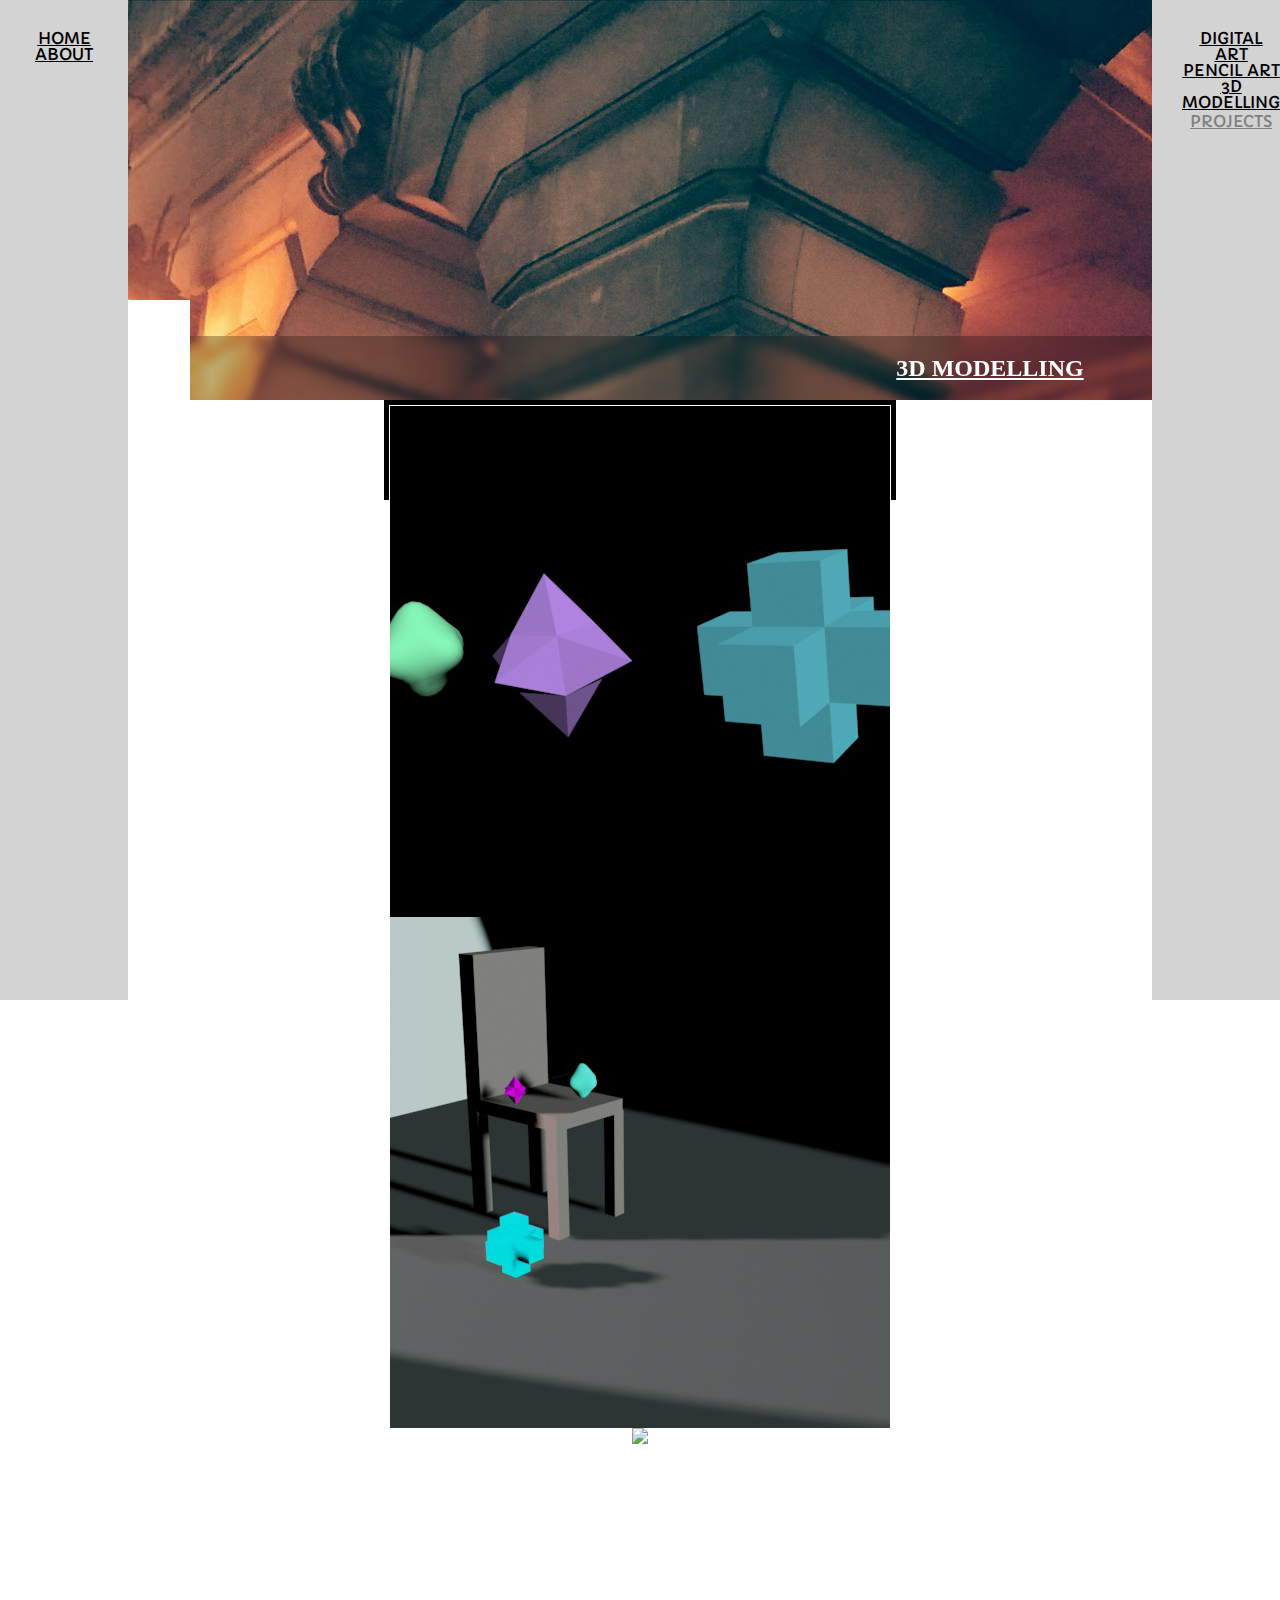
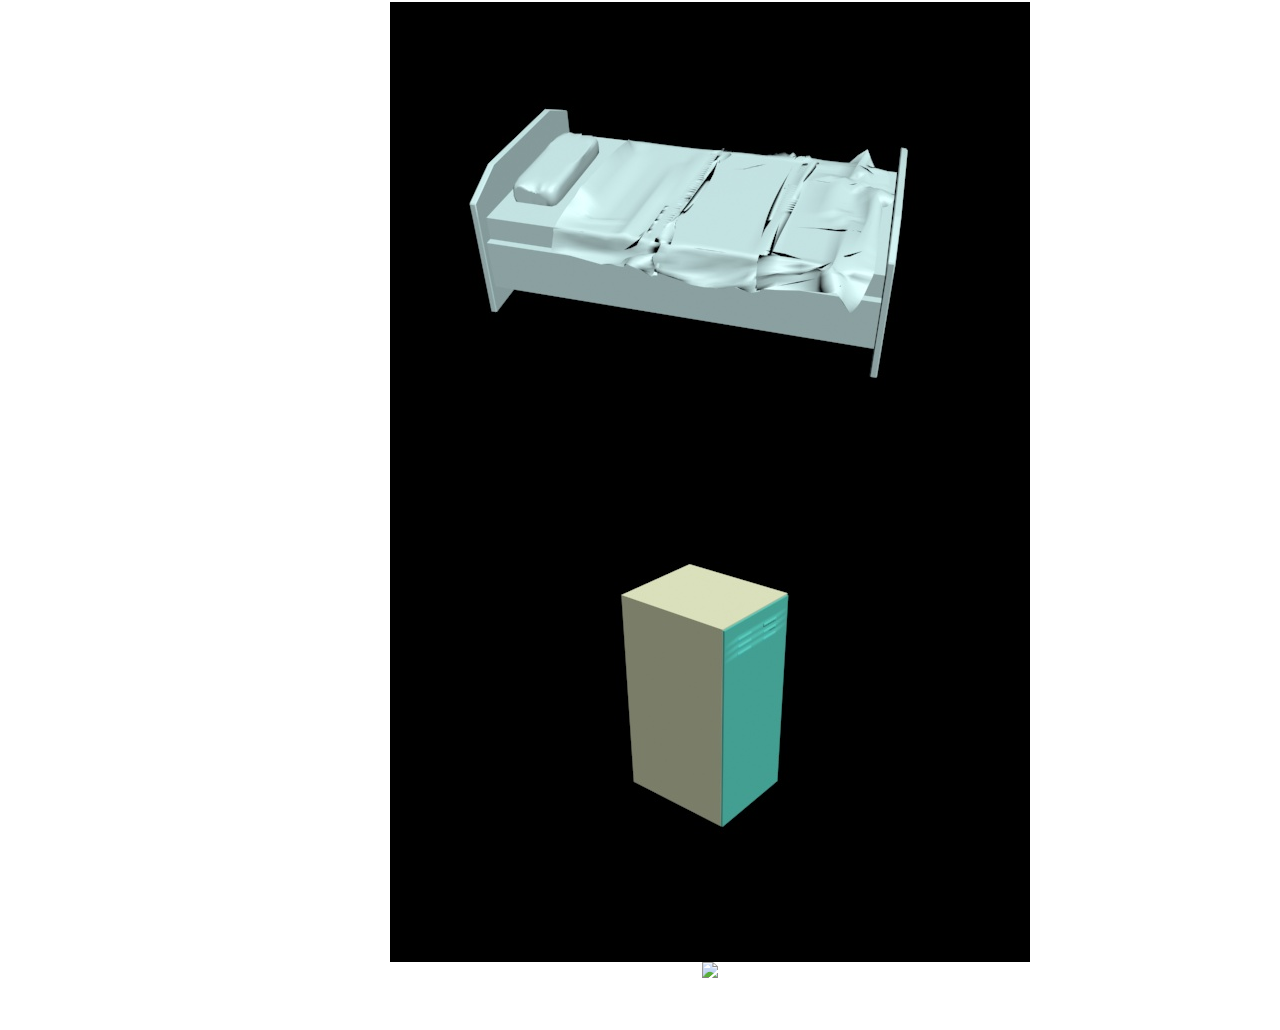
==== 3d-models.html @ c1104587 "portfolio" ====
<html>
<head>
	<link rel="stylesheet" type="text/css" href="css/reset.css">
	<link rel="stylesheet" type="text/css" href="css/models.css">
	<link href="https://fonts.googleapis.com/css?family=Alegreya+Sans|Capriola" rel="stylesheet">
	<title>3D Models</title>
	<script src="http://ajax.googleapis.com/ajax/libs/jquery/1/jquery.min.js"></script>
<script src="http://malsup.github.com/jquery.cycle2.js"></script>
</head>
<body>


			
		</video>
  </div>

<div class="columns">
	<div class="leftside">
		<nav>
			<ul>
				<li><a href="index.html">HOME</a></li>
				<li><a href="about.html">ABOUT</a></li>

			</ul>
		</nav>
	</div>
<div class="middle-container">
	<div class="middle">

<div class="module">
  
  <header>
    <h1>
      3D MODELLING 
    </h1>
  </header>
</div>

	</div>
	<div class="middle2">
	
	<div class="container">	
		<div class="cycle-slideshow"
		   data-cycle-timeout="15"
    		data-cycle-prev="#prev"
    		data-cycle-next="#next">
    		<img src="images/3dshapes.jpg">
    		<img src="images/chairandshapes3.jpg">
    		<img src="images/Capturesword.jpg">
    		<div class="desc">All 3D shapes were made in 3D Studio Max</div>
		</div>

	</div>

	
	<div class="container">	
		<div class="cycle-slideshow"
		   data-cycle-timeout="15"
    		data-cycle-prev="#prev"
    		data-cycle-next="#next">
    		<img src="images/bedrender.jpg">
    		<img src="images/cabinetrender.jpg">
    		<img src="images/Computerrender.jpg">
    		<div class="desc">All 3D shapes were made in 3D Studio Max then imported into Unreal</div>
		</div>

	</div>



	</div>
</div>
	<div class="rightside">
		<nav>
			<ul>
				<li><a href="digital-art.html">DIGITAL ART</a></li>
				<li><a href="pencil.html">PENCIL ART</a></li>
				<li><a href="3d-models.html">3D MODELLING</a></li>
				<div class="dropdown">
  					<button class="dropbtn">PROJECTS</button>
  					<div class="dropdown-content">
    				<a href="room.html">Rooms</a>
    				<a href="morbus.html">Morbus</a>
  					</div>
			</ul>
		</nav>
	</div>

</div>
</body>
</html>
---- css/models.css ----
@media only screen and (min-width: 800px) {

.columns {
	display: flex;
	align-content: row;
	width: 100%;


	

}


.leftside {
	background-color: #D3D3D3;
	width: 10%;
	height:1000px;
	font-family: 'Capriola', sans-serif;
	position: fixed;
	
	
	
}

.rightside {
	background-color: #D3D3D3;
	width: 10%;
	height:1000px;
	font-family: 'Capriola', sans-serif;
	position: fixed;
	left: 90%;

}

.container {
	display: flex;
	justify-content: space-around;
   padding-top: 100px;

}



.cycle-slideshow {
	
	margin: 5px;
    border: 1px solid 	#FFFFFF;
    text-align: center;
    }




.center {
	colour: white;
	font-family: 'Alegreya Sans', sans-serif;
	text-align: center;

}


nav	{
	display: flex;
	justify-content: space-around;
}

a:visited {
    color: grey;
}

a:hover {
	color: white;
}

a:link {
  color: black;
 }

ul {
    list-style-type: none;
    margin: 0;
    padding: 30;
    text-align: center;
    justify-content: space-between;
    text-decoration: underline;
}

.middle {
	height: 300px;
	width: 100%;
	background-image: url("../images/nottingham2.jpg");
	background-size: cover;
    background-attachment: fixed;


}

.middle2 {
	height: 200px;
	width: 40%;
	background-color: black;
	margin: auto;
	align-content:column;
	
}

div.img {
    margin: 5px;
    border: 1px solid 	#FFFFFF;
    float: left;
    width: 180px;
    justify-content: center;

}

div.img:hover {
    border: 1px solid 	#FFFFFF;
}

div.img img {
    width: 100%;
    height: auto;
    margin: auto;
}

div.desc {
    padding: 15px;
    text-align: center;
    color: white;
    font-family: 'Alegreya Sans', sans-serif;
}	
	



.middle-container {
	align-content: column;
	width: 100%;
	

}

h1 {
    text-align: center;
    text-decoration: underline;
     font-size: 24px;
}


/*header*/

.module {
  background: url("../images/nottingham2.jpg");
  background-attachment: fixed;
  width: 1600px;
  height: 400px;
  position: relative;
  overflow: hidden;
  margin: 0px 190px;
}
.module > header {
  position: absolute;
  bottom: 0;
  left: 0;
  width: 100%;
  padding: 20px 10px;
  background: inherit;
  background-attachment: fixed;
  overflow: hidden;
}
.module > header::before {
  content: "";
  position: absolute;
  top: -20px;
  left: 0;
  width: 200%;
  height: 200%;
  background: inherit;
  background-attachment: fixed;
  -webkit-filter: blur(4px);
  filter: blur(4px);
}
.module > header::after {
  content: "";
  position: absolute;
  top: 0;
  left: 0;
  width: 100%;
  height: 100%;
  background: rgba(0, 0, 0, 0.25)
}
.module > header > h1 {
  margin: 0;
  color: white;
  position: relative;
  z-index: 1;
}

* {
  box-sizing: border-box;
}






/* Dropdown Button */
.dropbtn {
    
    color: grey; 
    font-size: 16px;
    border: none;
    cursor: pointer;
    font-family: 'Capriola', sans-serif;
    text-decoration: underline;
    background-color: #D3D3D3;

}

/* The container <div> - needed to position the dropdown content */
.dropdown {
    position: relative;
    display: inline-block;
    font-family: 'Capriola', sans-serif;
}

/* Dropdown Content (Hidden by Default) */
.dropdown-content {
    display: none;
    position: absolute;
    background-color: #f9f9f9;
    min-width: 160px;
   
   
}

/* Links inside the dropdown */
.dropdown-content a {
    color: black;
    text-decoration: none;
    display: block;
    font-family: 'Capriola', sans-serif;
}



/* Show the dropdown menu on hover */
.dropdown:hover .dropdown-content {
    display: block;
}

}
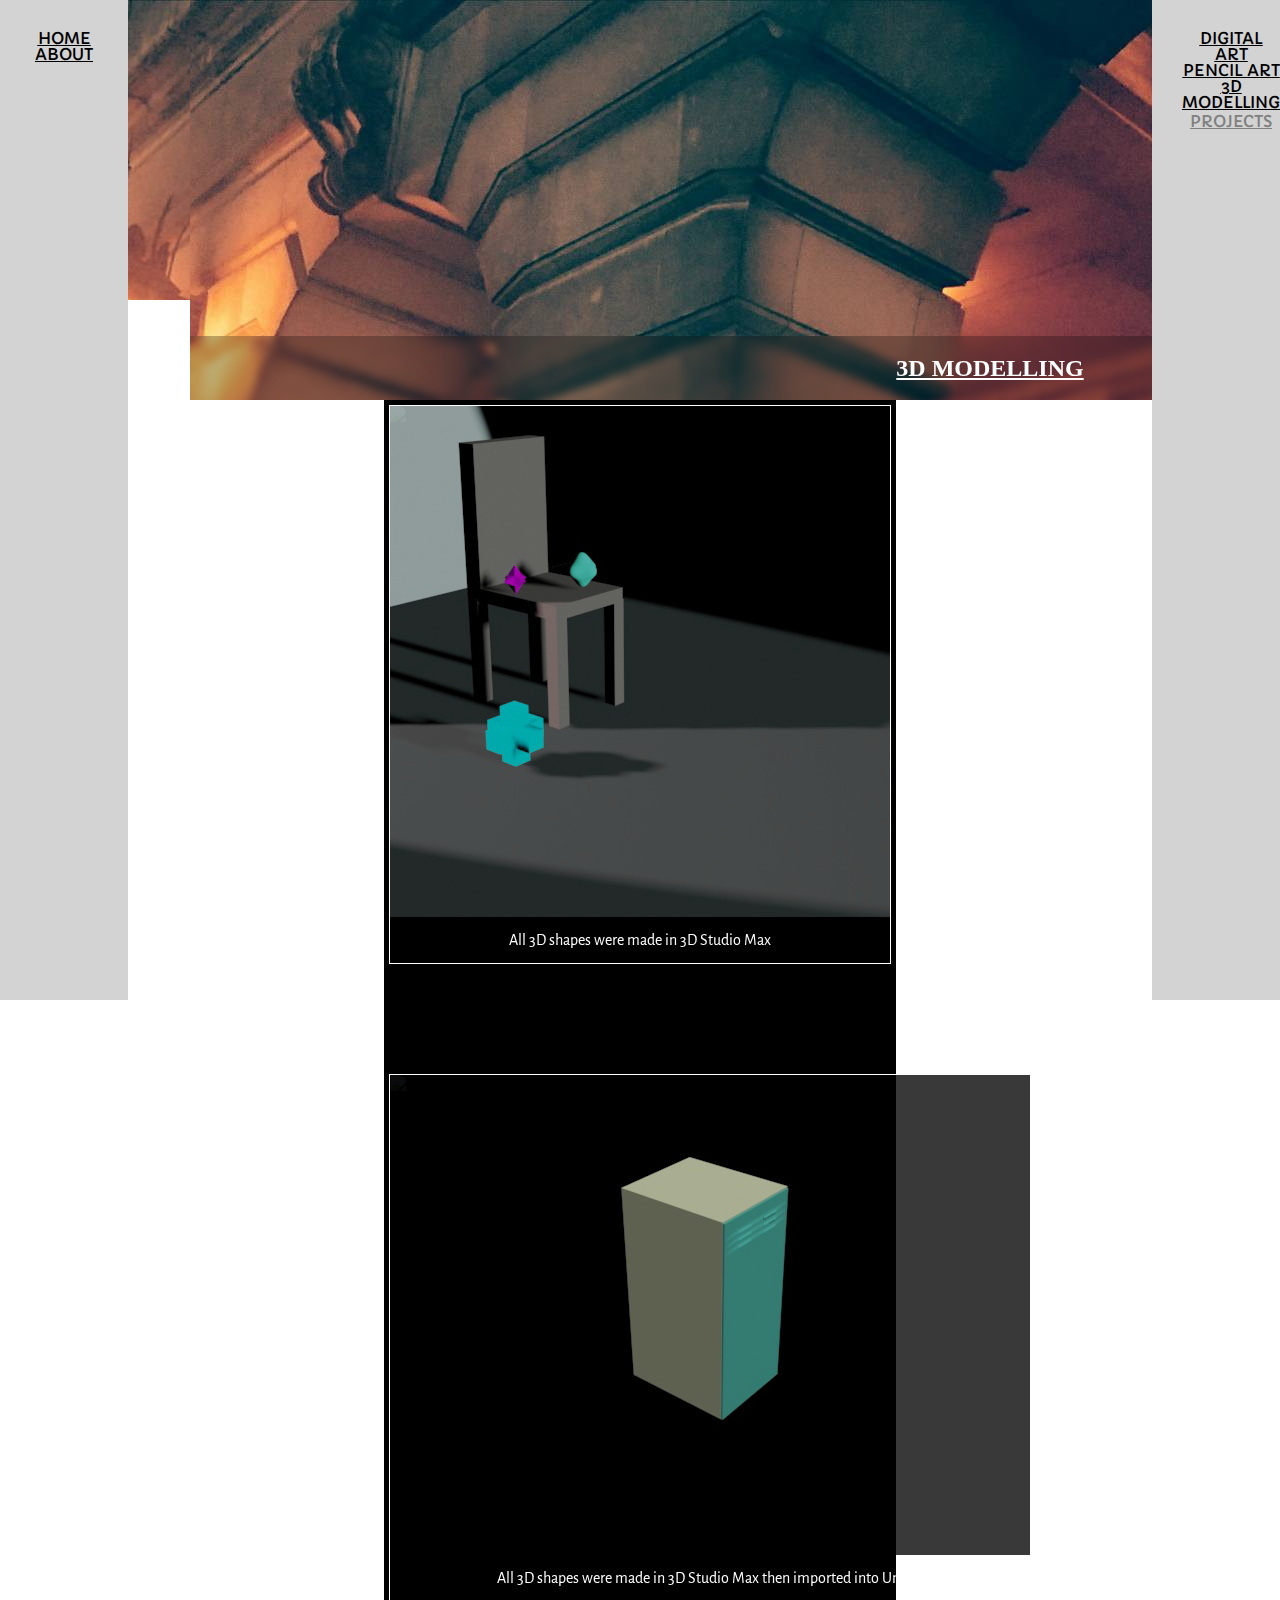
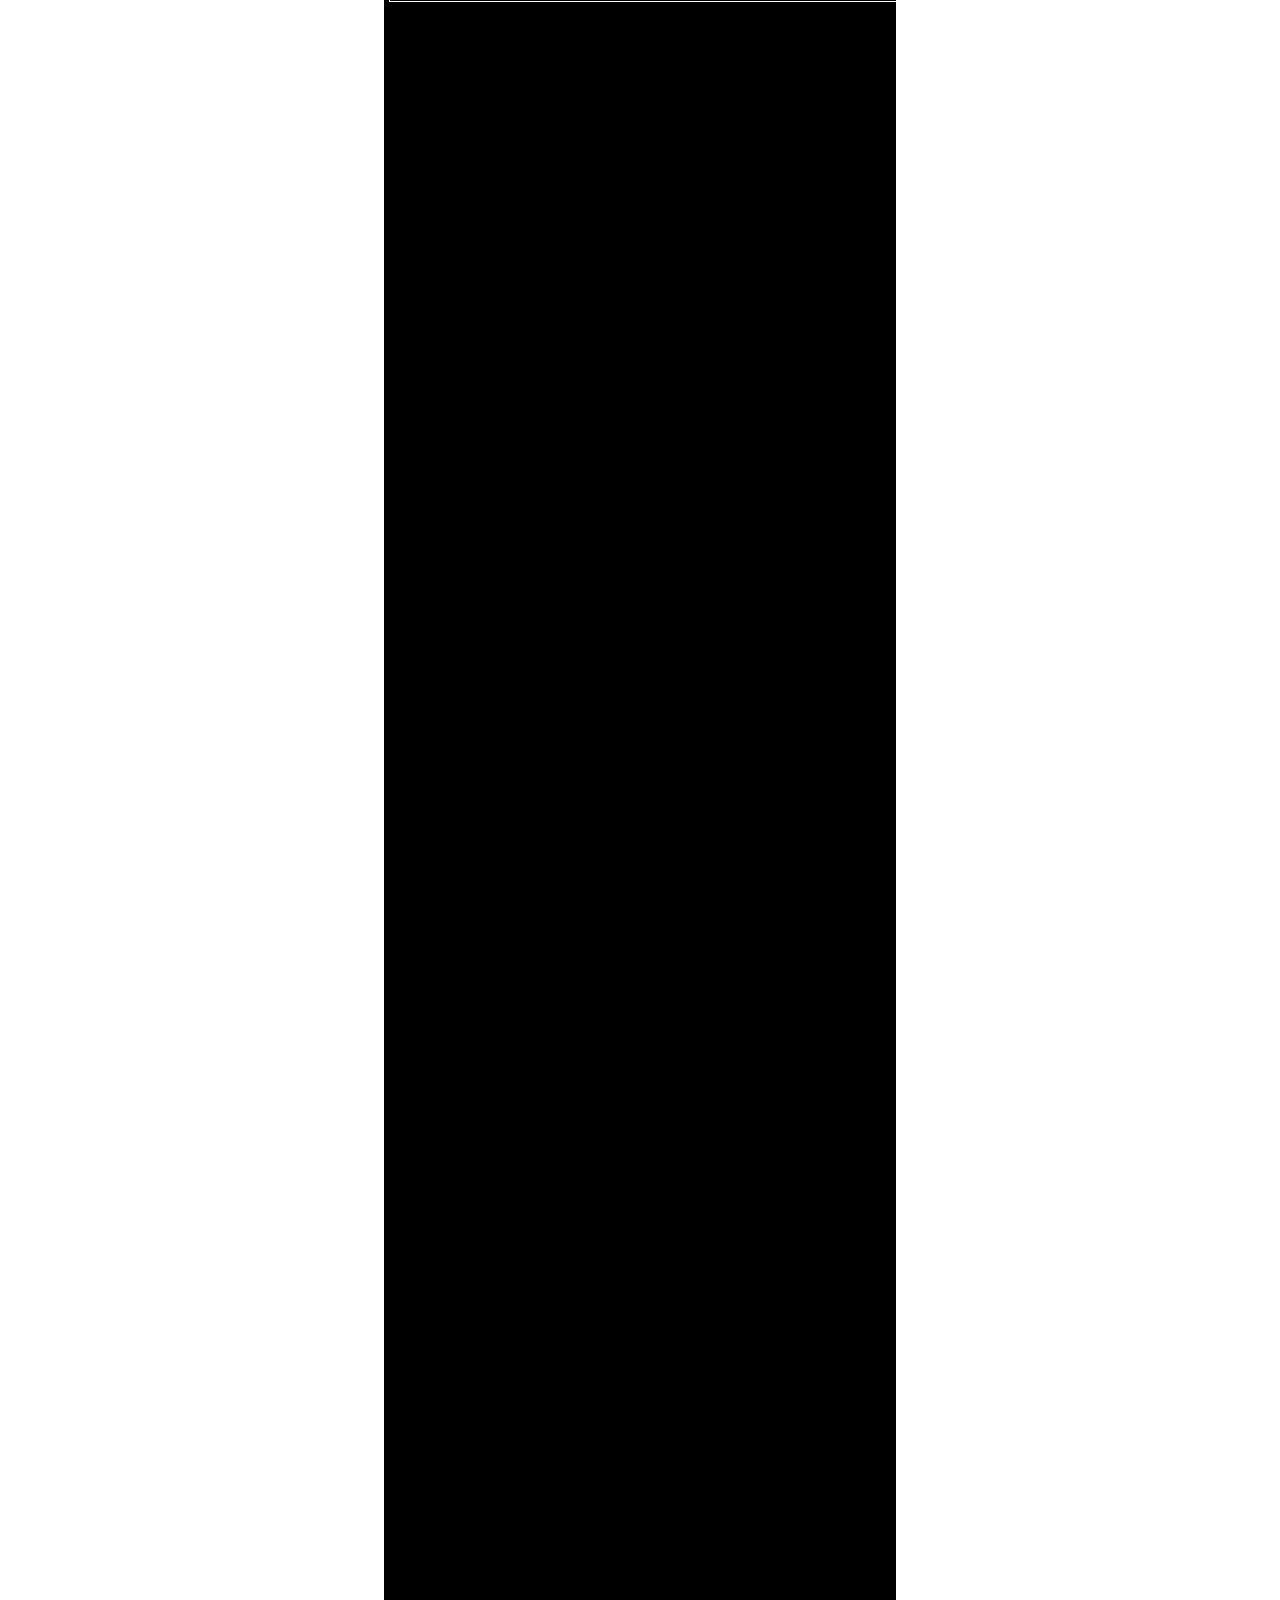
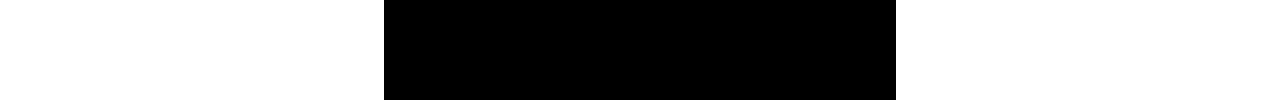
==== commit 37464b0f: "portfolio" ====
--- a/3d-models.html
+++ b/3d-models.html
@@ -4,8 +4,8 @@
 	<link rel="stylesheet" type="text/css" href="css/models.css">
 	<link href="https://fonts.googleapis.com/css?family=Alegreya+Sans|Capriola" rel="stylesheet">
 	<title>3D Models</title>
-	<script src="http://ajax.googleapis.com/ajax/libs/jquery/1/jquery.min.js"></script>
-<script src="http://malsup.github.com/jquery.cycle2.js"></script>
+	<script src="js/jquery.js"></script>
+<script src="js/jquery2.js"></script>
 </head>
 <body>
 
--- a/css/models.css
+++ b/css/models.css
@@ -96,7 +96,7 @@
 }
 
 .middle2 {
-	height: 200px;
+	height: 3000px;
 	width: 40%;
 	background-color: black;
 	margin: auto;
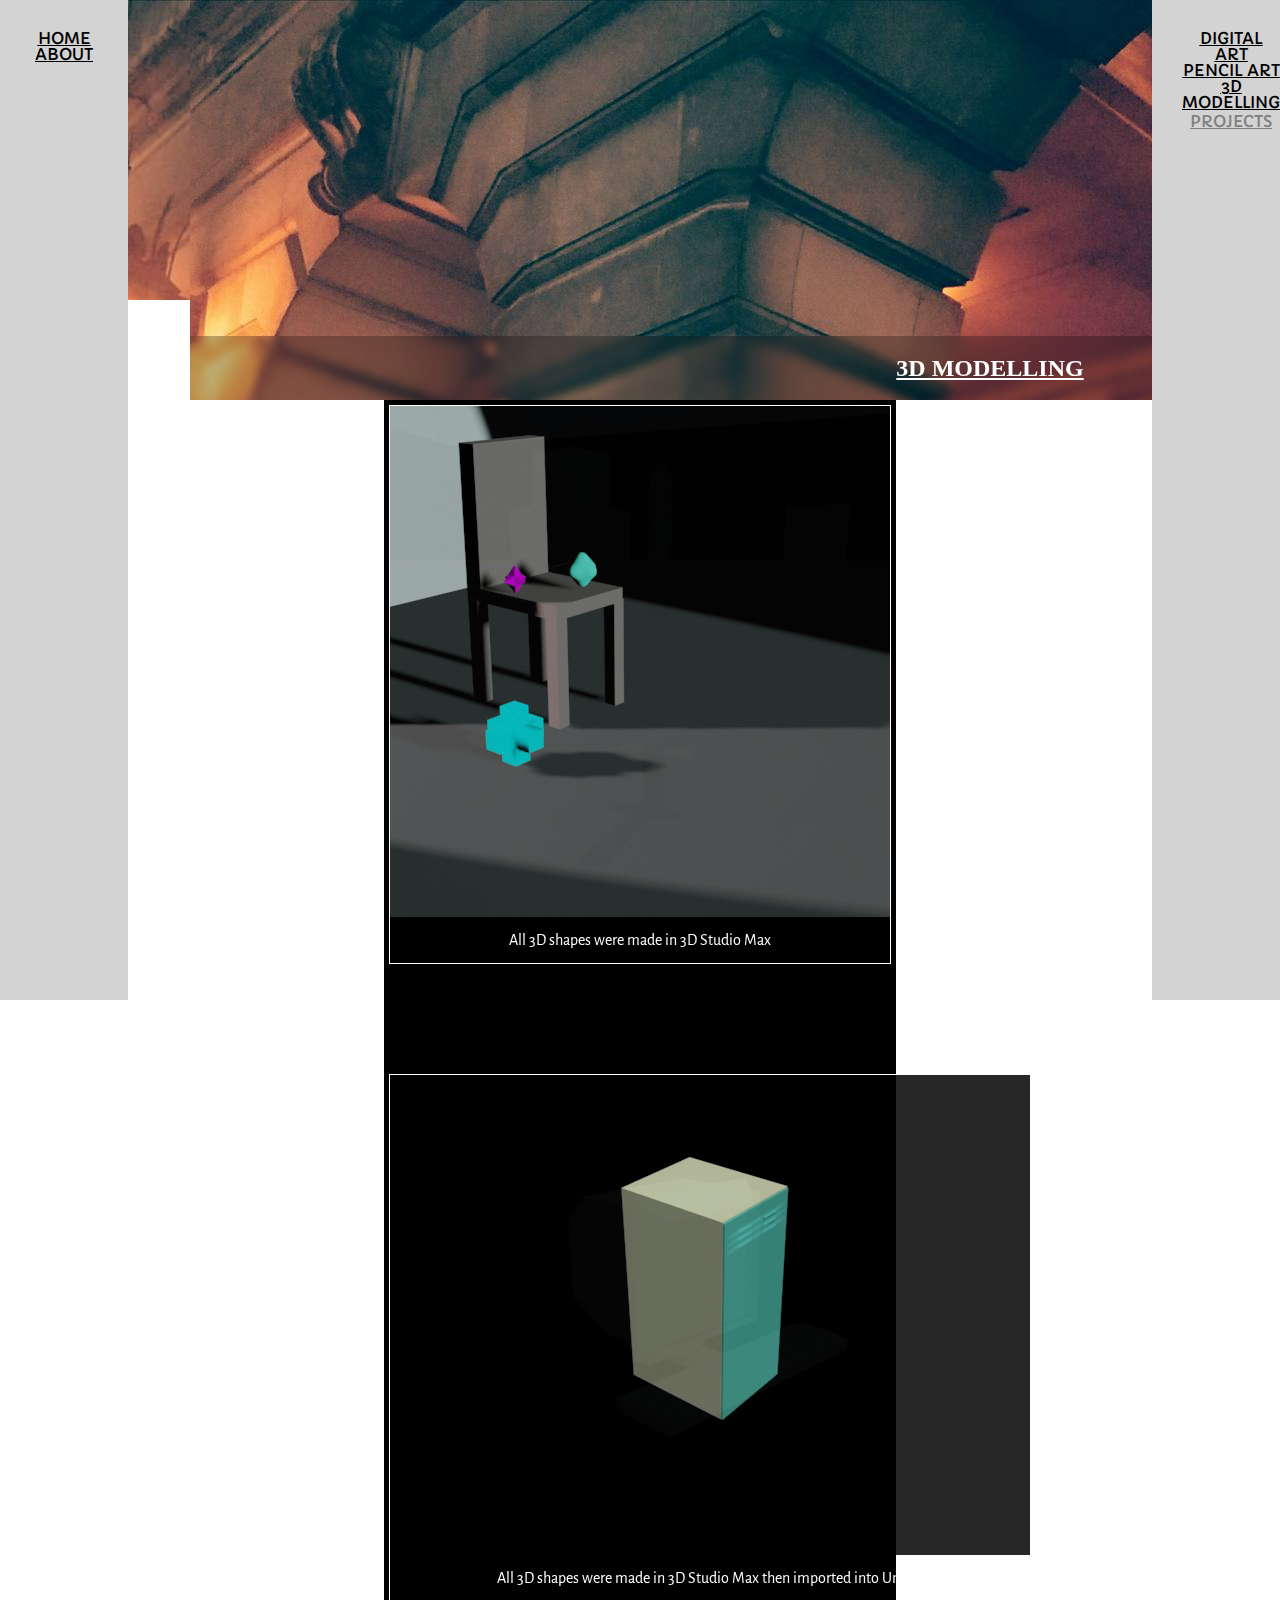
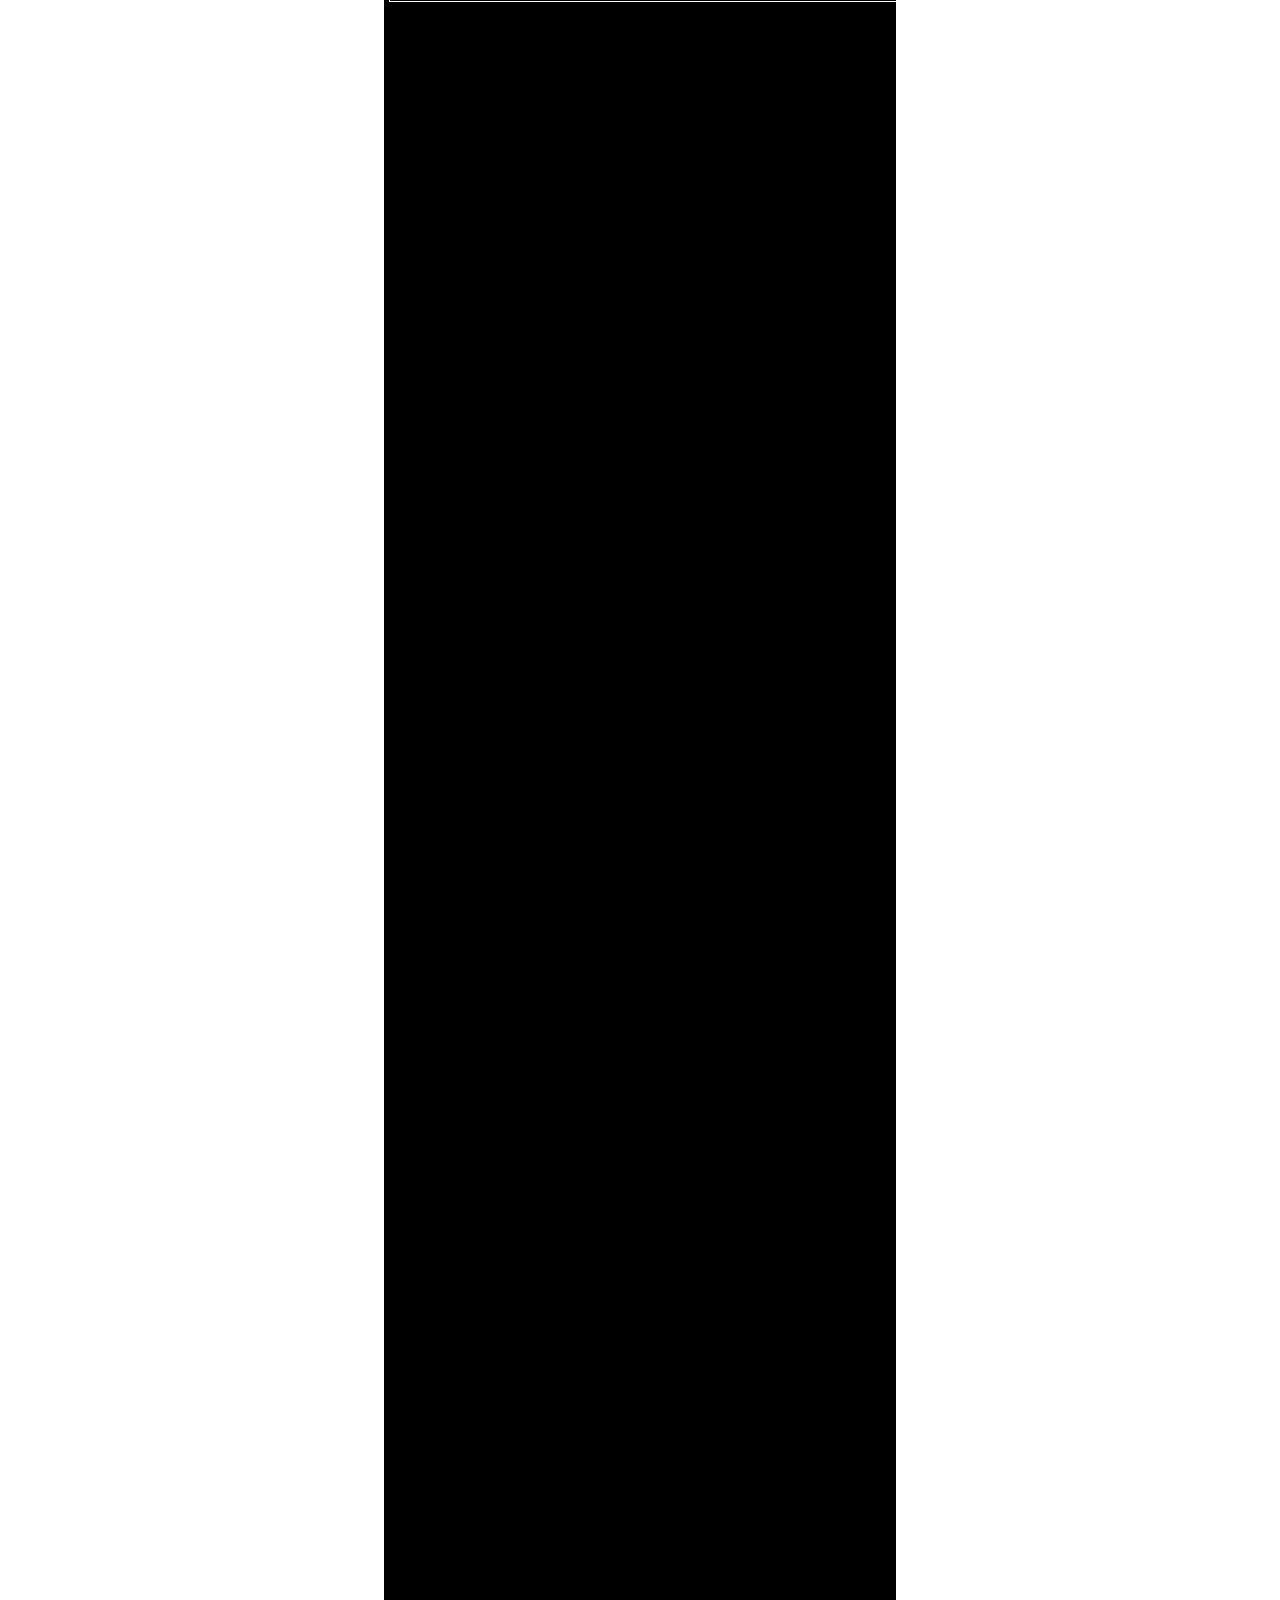
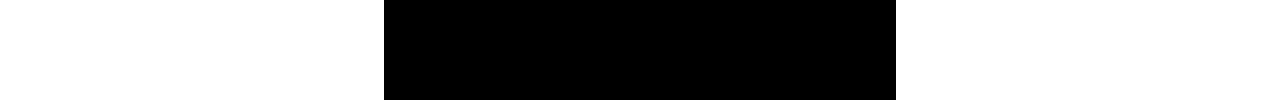
==== commit 391e63a2: "UPDATE" ====
--- a/3d-models.html
+++ b/3d-models.html
@@ -4,8 +4,11 @@
 	<link rel="stylesheet" type="text/css" href="css/models.css">
 	<link href="https://fonts.googleapis.com/css?family=Alegreya+Sans|Capriola" rel="stylesheet">
 	<title>3D Models</title>
+
 	<script src="js/jquery.js"></script>
-<script src="js/jquery2.js"></script>
+	<script src="js/jquery2.js"></script>
+
+
 </head>
 <body>
 
@@ -46,7 +49,7 @@
     		data-cycle-next="#next">
     		<img src="images/3dshapes.jpg">
     		<img src="images/chairandshapes3.jpg">
-    		<img src="images/Capturesword.jpg">
+    		<img src="images/Capturesword.JPG">
     		<div class="desc">All 3D shapes were made in 3D Studio Max</div>
 		</div>
 
@@ -60,7 +63,7 @@
     		data-cycle-next="#next">
     		<img src="images/bedrender.jpg">
     		<img src="images/cabinetrender.jpg">
-    		<img src="images/Computerrender.jpg">
+    		<img src="images/COMPUTERRENDER.jpg">
     		<div class="desc">All 3D shapes were made in 3D Studio Max then imported into Unreal</div>
 		</div>
 
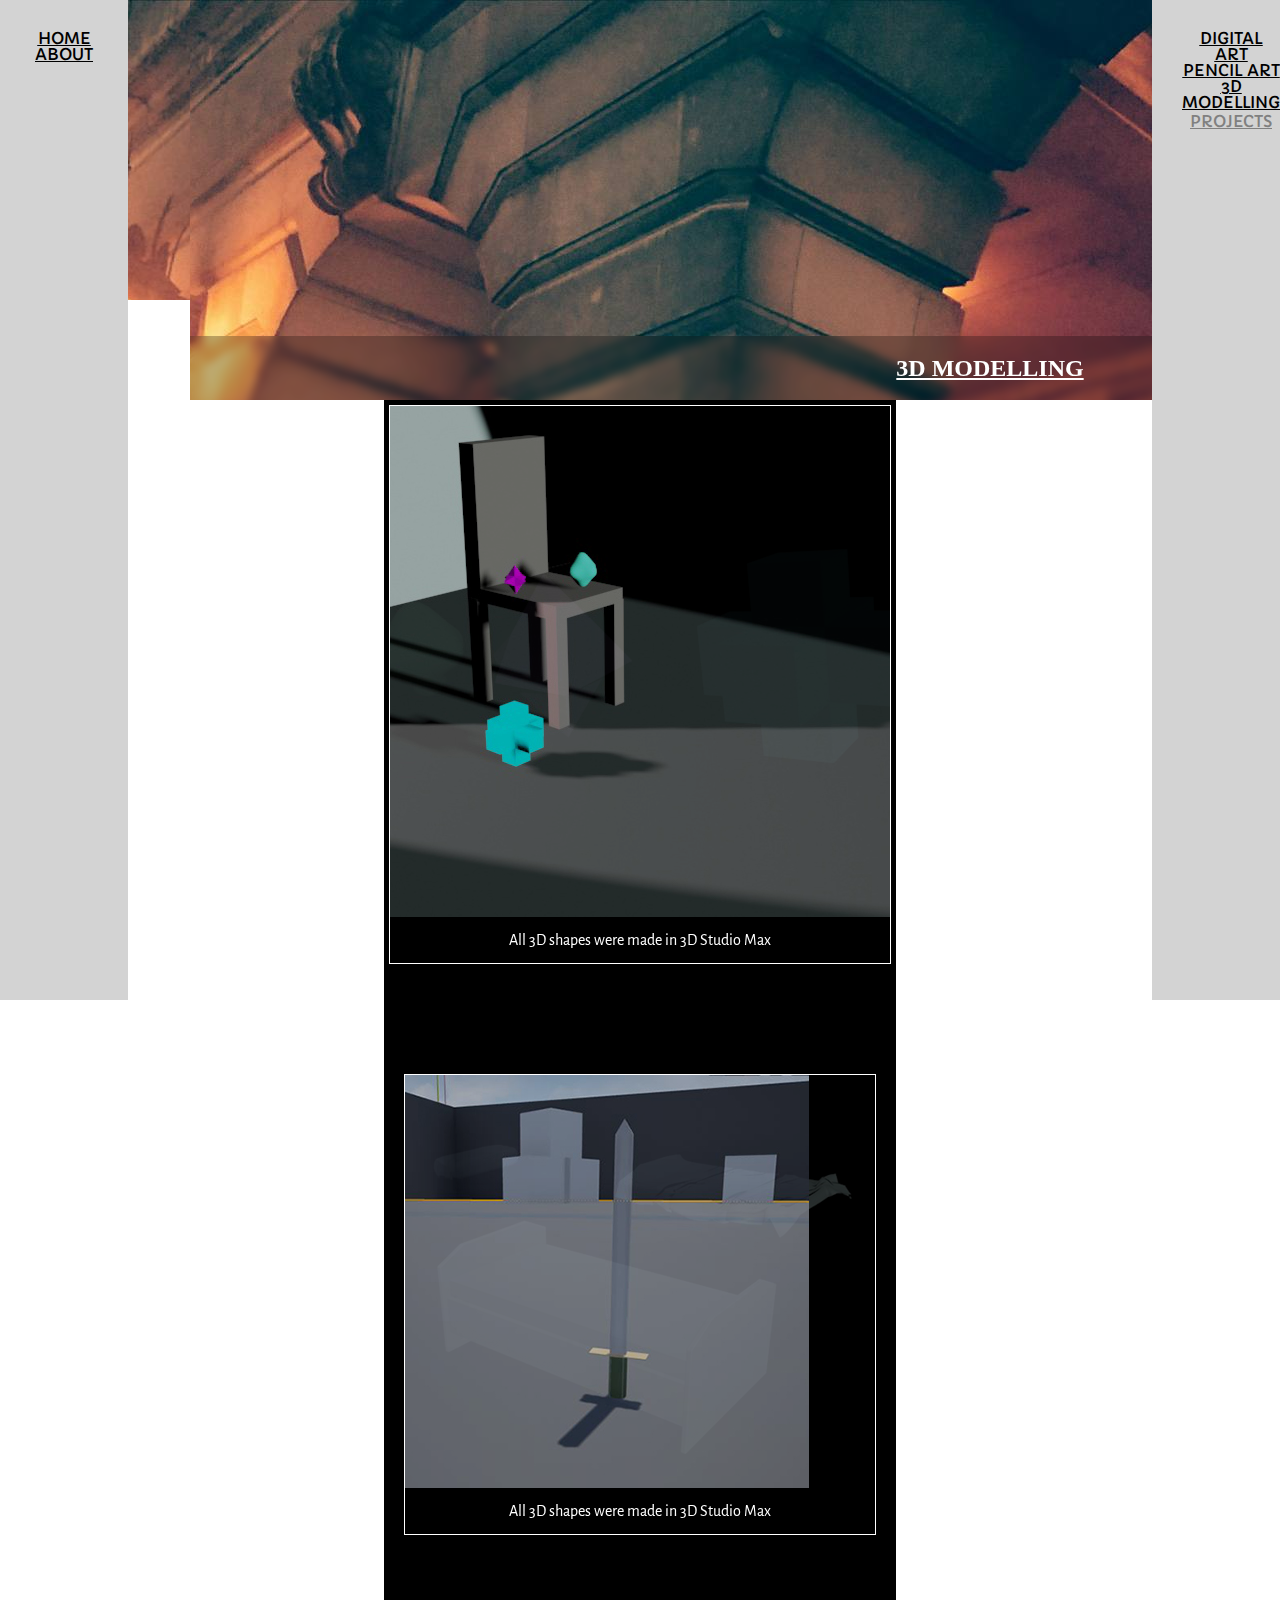
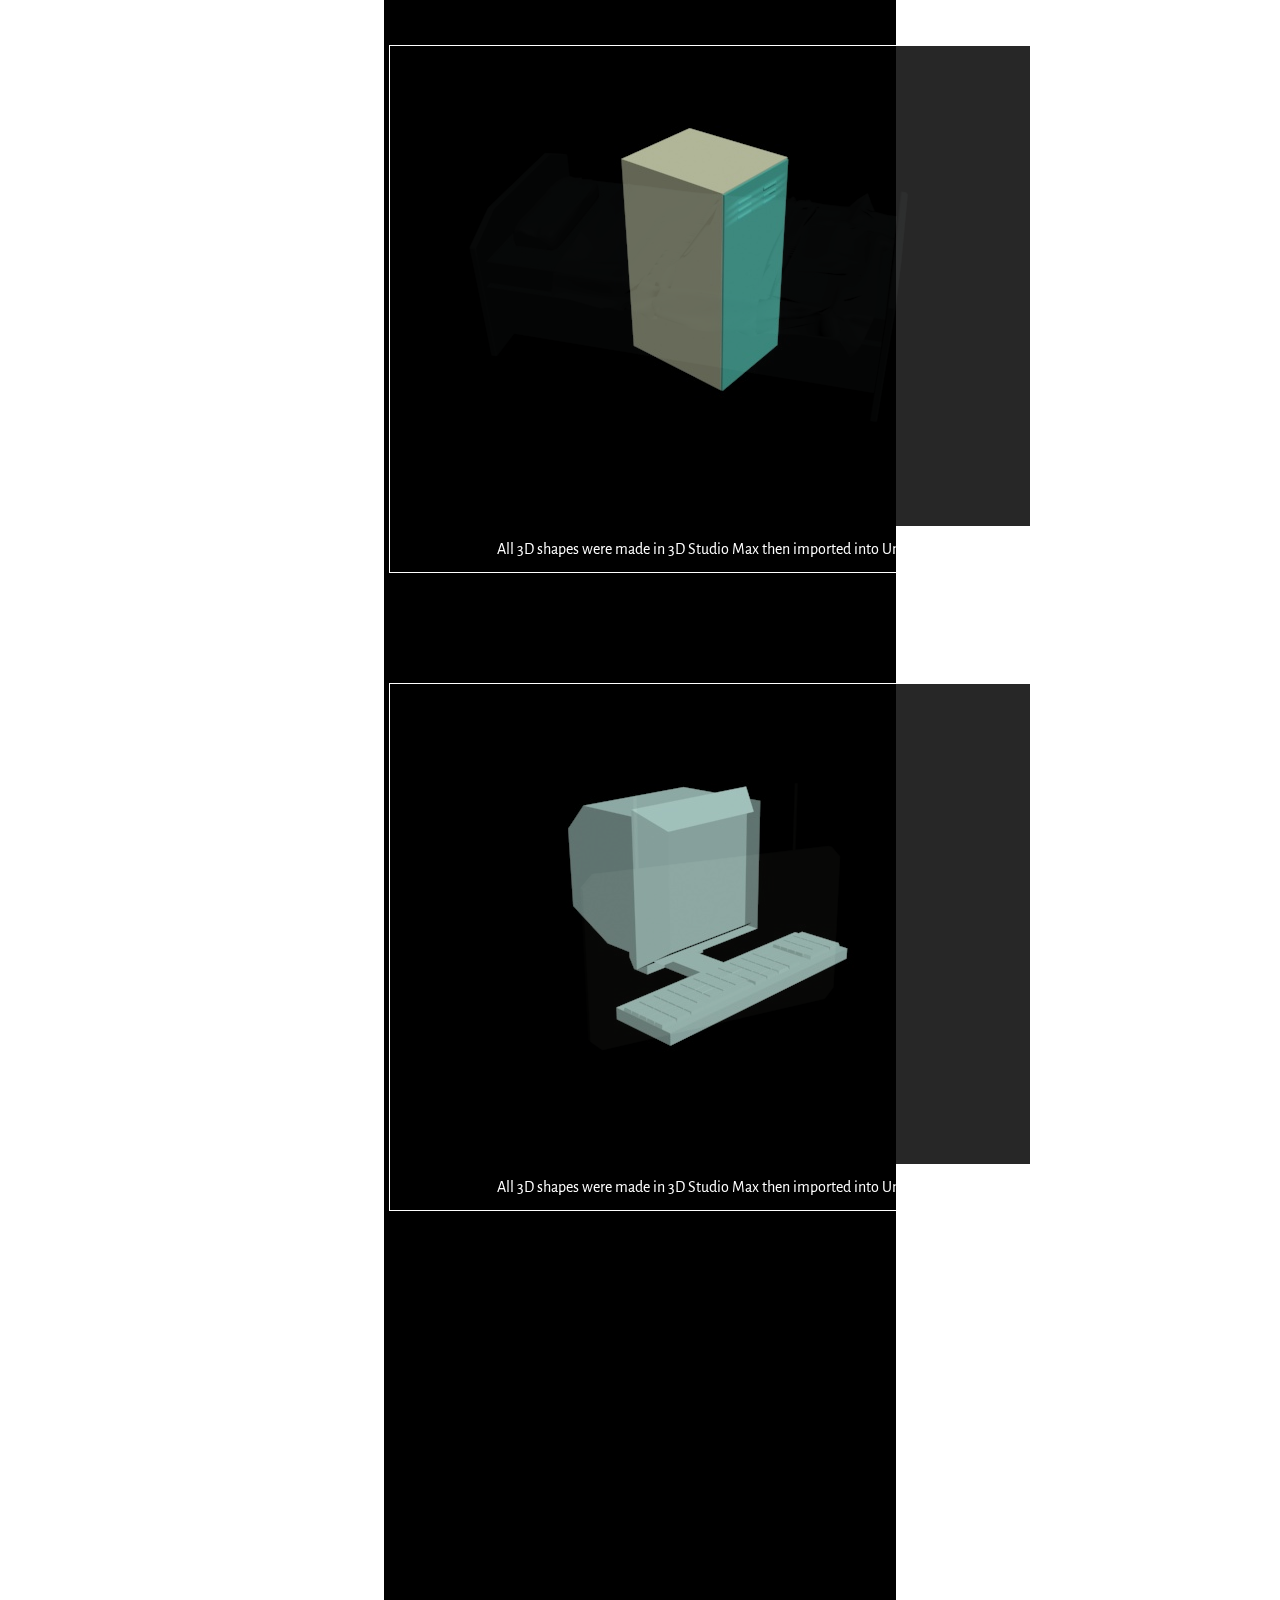
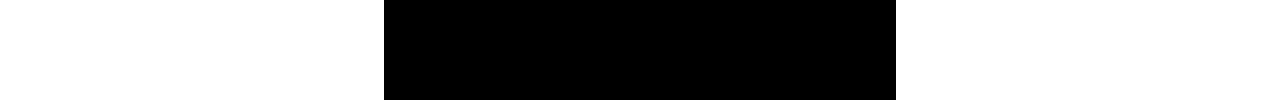
==== commit 5b1fc0e9: "update" ====
--- a/3d-models.html
+++ b/3d-models.html
@@ -44,32 +44,56 @@
 	
 	<div class="container">	
 		<div class="cycle-slideshow"
-		   data-cycle-timeout="15"
+		   data-cycle-timeout="19"
     		data-cycle-prev="#prev"
     		data-cycle-next="#next">
     		<img src="images/3dshapes.jpg">
     		<img src="images/chairandshapes3.jpg">
+    		<div class="desc">All 3D shapes were made in 3D Studio Max</div>
+		</div>
+</div>
+	
+    
+
+
+	<div class="container">	
+		<div class="cycle-slideshow"
+		   data-cycle-timeout="19"
+    		data-cycle-prev="#prev"
+    		data-cycle-next="#next">
+    		<img src="images/bed2render.jpg">
     		<img src="images/Capturesword.JPG">
     		<div class="desc">All 3D shapes were made in 3D Studio Max</div>
 		</div>
+    	</div>	
 
-	</div>
+	
 
 	
 	<div class="container">	
 		<div class="cycle-slideshow"
-		   data-cycle-timeout="15"
+		   data-cycle-timeout="19"
     		data-cycle-prev="#prev"
     		data-cycle-next="#next">
     		<img src="images/bedrender.jpg">
     		<img src="images/cabinetrender.jpg">
+    			<div class="desc">All 3D shapes were made in 3D Studio Max then imported into Unreal</div>
+		</div>
+</div>
+    	
+	
+<div class="container">	
+		<div class="cycle-slideshow"
+		   data-cycle-timeout="19"
+    		data-cycle-prev="#prev"
+    		data-cycle-next="#next">
+    		 <img src="images/ceilingsignrender.jpg">
     		<img src="images/COMPUTERRENDER.jpg">
     		<div class="desc">All 3D shapes were made in 3D Studio Max then imported into Unreal</div>
 		</div>
+</div>
 
-	</div>
-
-
+   
 
 	</div>
 </div>
